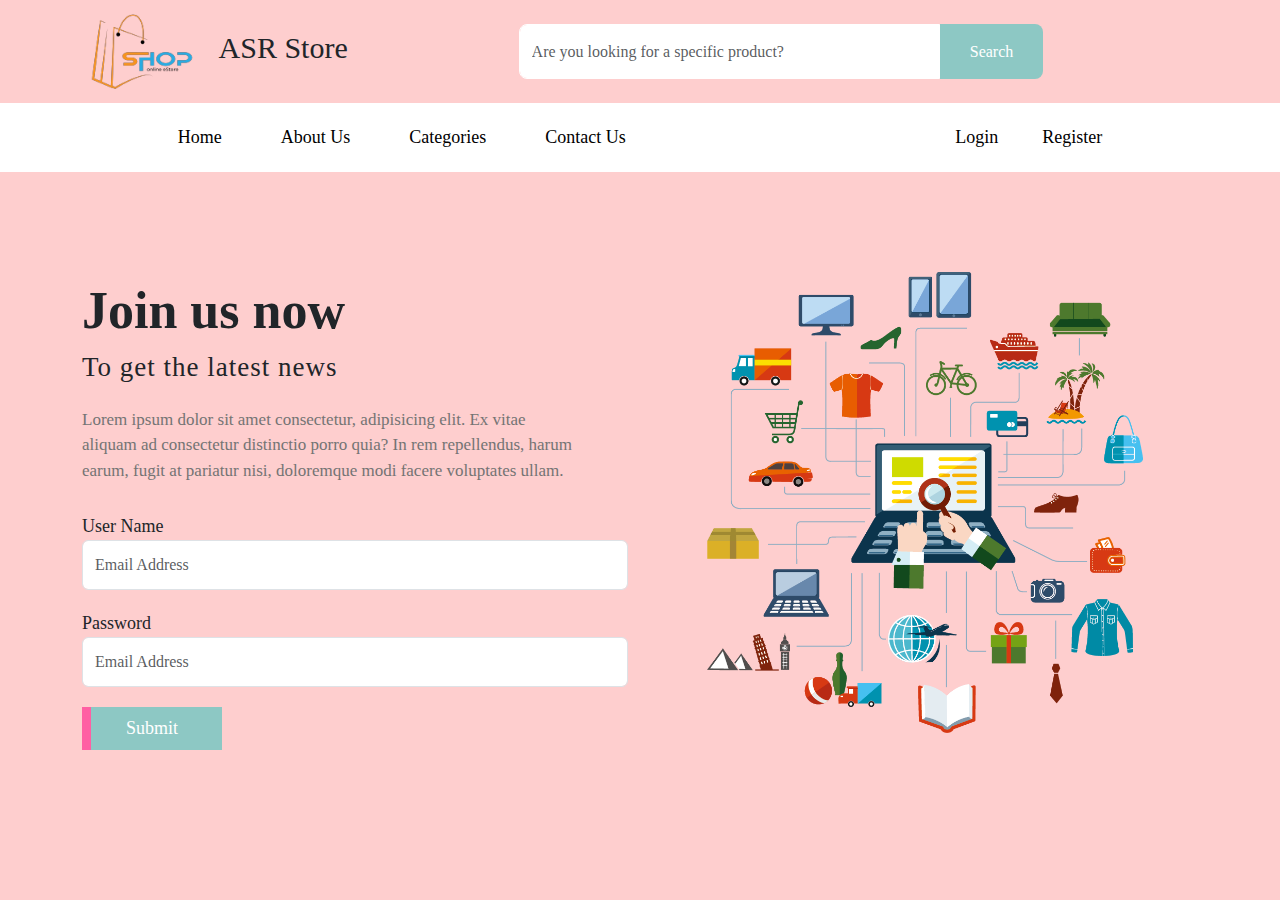
==== main.html @ 031ee0ed "first commit" ====
<!DOCTYPE html>
<html lang="en">
  <head>
    <meta charset="utf-8" />
    <meta name="viewport" content="width=device-width, initial-scale=1" />
    <title>Web Masters Task 1</title>
    <link
      href="https://cdn.jsdelivr.net/npm/bootstrap@5.3.3/dist/css/bootstrap.min.css"
      rel="stylesheet"
      integrity="sha384-QWTKZyjpPEjISv5WaRU9OFeRpok6YctnYmDr5pNlyT2bRjXh0JMhjY6hW+ALEwIH"
      crossorigin="anonymous"
    />
    <!-- // bootstrap icons -->
    <link
      rel="stylesheet"
      href="https://cdn.jsdelivr.net/npm/bootstrap-icons@1.11.3/font/bootstrap-icons.min.css"
    />
    <link rel="stylesheet" href="styles/style.css" />
  </head>
  <body>
    <!-- navbar  -->
    <div class="container">
      <div class="LogoHeader">
        <div class="Logo">
          <img
            src="./img/logo.png"
            alt="logo"
            width="{100}"
            height="{80}"
            class="img-fluid"
          />
          <span class="mx-2">ASR Store</span>
        </div>

        <form class="form">
          <input
            type="text"
            class="form-control formInput"
            placeholder="Are you looking for a specific product?"
          />
          <div class="searchBtn">Search</div>
        </form>
        <a href="#cartitems" class="cart">
          <i class="bi bi-cart4"></i>
        </a>
      </div>
    </div>
    <div class="NavbarContainer">
      <nav collapseOnSelect class="navbar navbar-expand-lg NavbarStyles">
        <a class="navbar-brand" href="#">ASR Store</a>
        <button
          class="navbar-toggler"
          type="button"
          data-toggle="collapse"
          data-target="#navbarNav"
          aria-controls="navbarNav"
          aria-expanded="false"
          aria-label="Toggle navigation"
        >
          <span class="navbar-toggler-icon"></span>
        </button>
        <div class="collapse navbar-collapse" id="navbarNav">
          <nav class="me-auto">
            <a class="Link" href="#"> Home </a>
            <a class="Link" href="#"> About Us </a>
            <a class="Link" href="#"> Categories </a>
            <a class="Link" href="#"> Contact Us </a>
          </nav>
          <nav class="loginbtns">
            <a class="LinkNoMargin" href="./login.html"> Login </a>
            <a class="LinkNoMargin" to="register"> Register </a>
          </nav>
        </div>
      </nav>
    </div>
    <div class="header">
      <div class="container">
        <Row class="row">
          <div class="col-md-6 InfoCard">
            <div class="topHead">YOU CAN NOT MISS IT</div>
            <div class="MainHead">Black Friday</div>
            <div class="BtmHead">UP TO 50% OFF</div>
            <div class="desc">
              Lorem ipsum dolor sit amet consectetur adipisicing elit.
              Voluptates repellendus minus alias, dolore pariatur sunt deserunt
            </div>
            <div class="btns d-flex">
              <div class="read">
                <span>Read More </span>
              </div>
              <div class="start">
                <span>Start Shopping</span>
              </div>
            </div>
          </div>
          <div class="col-md-6 ImageCard">
            <div class="img1">
              <img src="./img/home_01.png" alt="home_01" class="img-fluid" />
            </div>
            <div class="img2">
              <img src="./img/home_02.png" alt="home_02" class="img-fluid" />
            </div>
          </div>
        </Row>
      </div>
    </div>
    <!-- Products Section Start -->
    <div class="Products">
      <div class="container">
        <div class="topMemu">
          <div class="head">Shop Our Products</div>
          <form class="form">
            <input
              type="text"
              class="formInput form-control"
              placeholder="Are you looking for a specific product?"
            />
            <div class="searchBtn">Search</div>
          </form>
        </div>
        <div class="row ProdcutItem"></div>
      </div>

      <a href="#cartitems" class="cartComponent">
        <span class="cart-length">0</span>
        <i class="bi bi-basket2"></i>
      </a>
    </div>
    <div class="cartSection">
      <div class="container">
        <div class="head">Shopping Cart</div>
        <div class="row">
          <div class="col-md-8 row">
            <div class="col-md-2 BillHeader headers">Product Image</div>
            <div class="col-md-2 BillHeader headers">Product Name</div>
            <div class="col-md-2 BillHeader headers">Quantity</div>
            <div class="col-md-2 BillHeader headers">Price</div>
            <div class="col-md-2 BillHeader headers">Delete</div>
            <div class="cartitems" id="cartitems"></div>
          </div>
          <div class="col-md-4 Bill">
            <form>
              <input
                class="formcontrol form-control"
                type="text"
                placeholder="Coupon Code"
              />
              <button class="btn">Confirm</button>
            </form>
            <div class="d-flex justify-content-between mt-4">
              <div class="">Product Name</div>
              <div class="">Price</div>
            </div>
            <hr />
            <div class="bill-details"></div>
            <hr />
            <div class="d-flex justify-content-between">
              <div class="">discount</div>
              <div class="">0$</div>
            </div>
            <hr />
            <div class="d-flex justify-content-between">
              <div class="">Total Price</div>
              <div class="totalPrice"></div>
            </div>
          </div>
        </div>
      </div>
    </div>

    <!-- Products Section End -->

    <script src="./script/main.js"></script>
    <script
      src="https://cdn.jsdelivr.net/npm/bootstrap@5.3.3/dist/js/bootstrap.bundle.min.js"
      integrity="sha384-YvpcrYf0tY3lHB60NNkmXc5s9fDVZLESaAA55NDzOxhy9GkcIdslK1eN7N6jIeHz"
      crossorigin="anonymous"
    ></script>
  </body>
</html>
---- styles/style.css ----
@import url("https://fonts.googleapis.com/css2?family=Dancing+Script:wght@400..700&display=swap");
@import url("https://fonts.googleapis.com/css2?family=Amatic+SC:wght@700&display=swap");
@import url("https://fonts.googleapis.com/css2?family=Montserrat:ital,wght@0,100..900;1,100..900&display=swap");
body {
  background-color: #fecece;
  font-family: "Montserrat" !important;
  overflow-x: hidden !important;
}

.cartComponent {
  position: fixed;
  left: 100px;
  font-size: 27px;
  bottom: 50px;
  color: black;
  z-index: 100;
}
.cartComponent .cart-length {
  position: absolute;
  content: attr(cart-length);
  right: -15px;
  top: -5px;
  color: white;
  background-color: #ff0000;
  width: 25px;
  height: 25px;
  border-radius: 50%;
  font-size: 19px;
  line-height: 1.35;
  text-align: center;
}
@media (max-width: 992px) {
  .cartComponent {
    left: 28px;
  }
}

.LogoHeader {
  display: flex;
  justify-content: space-between;
  align-items: center;
  padding: 10px 0;
}
.LogoHeader .img-fluid {
  max-width: 40% !important;
}
.LogoHeader .Logo {
  font-size: 30px;
  font-family: "Amatic SC";
}
.LogoHeader .Logo span {
  display: inline-block;
}
.LogoHeader .form {
  display: flex;
  width: 47%;
}
.LogoHeader .form .formInput {
  border-radius: 0;
  border-top-left-radius: 8px;
  border-bottom-left-radius: 8px;
  border-color: white;
}
.LogoHeader .form .searchBtn {
  height: 55px;
  background-color: #8dc8c4;
  display: flex;
  align-items: center;
  justify-content: center;
  color: white;
  width: 130px;
  border-top-right-radius: 8px;
  color: white;
  border-bottom-right-radius: 8px;
  cursor: pointer;
  -webkit-user-select: none;
     -moz-user-select: none;
          user-select: none;
}
.LogoHeader .cart {
  font-size: 27px;
  position: relative;
  color: black;
}
@media (max-width: 992px) {
  .LogoHeader .form {
    display: none;
  }
  .LogoHeader .cart {
    left: -10px;
  }
}

.NavbarContainer {
  background-color: white;
  padding: 8px 0;
}
.NavbarContainer .navbar-brand {
  display: none;
}
.NavbarContainer .active {
  background-color: red;
}
.NavbarContainer .Link,
.NavbarContainer .LinkNoMargin {
  font-size: 18px;
  display: inline-block;
  font-weight: 500;
  color: black;
  text-decoration: none;
  padding: 5px;
}
.NavbarContainer .Link {
  margin-right: 45px;
}
.NavbarContainer .LinkNoMargin {
  margin-left: 30px;
}
.NavbarContainer .NavbarStyles {
  max-width: 73%;
  margin: auto auto;
}
@media (max-width: 992px) {
  .NavbarContainer .NavbarStyles {
    max-width: 92%;
  }
  .NavbarContainer .navbar-brand {
    display: block;
  }
}

.header {
  margin-top: 100px;
}
.header .container {
  max-width: 1600px;
}
.header .topHead {
  font-size: 39px;
  letter-spacing: 4px;
}
.header .MainHead {
  font-size: 158px;
  font-family: "Dancing Script";
  position: relative;
  color: white;
  margin-top: -30px;
  font-weight: bold;
}
.header .MainHead span {
  position: relative;
  display: block;
}
.header .MainHead::before {
  position: absolute;
  content: "";
  width: 100%;
  height: 66%;
  top: 50%;
  left: -45px;
  transform: translateY(-50%);
  -webkit-clip-path: polygon(0 0, 100% 0, 99% 100%, 2% 100%);
          clip-path: polygon(0 0, 100% 0, 99% 100%, 2% 100%);
  background-color: #ff5fa3;
  z-index: -1;
}
.header .BtmHead {
  background-color: #8dc8c4;
  font-size: 43px;
  -webkit-clip-path: polygon(3% 0, 100% 0, 99% 100%, 0 100%);
          clip-path: polygon(3% 0, 100% 0, 99% 100%, 0 100%);
  margin-top: -41px;
  width: -moz-fit-content;
  width: fit-content;
  padding: 0px 23px;
}
.header .desc {
  font-size: 20px;
  font-weight: 300;
  margin-top: 20px;
}
.header .read,
.header .start {
  padding: 7px 18px;
  -webkit-user-select: none;
     -moz-user-select: none;
          user-select: none;
  color: black;
  margin-top: 25px;
  font-size: 19px;
  border-radius: 8px;
  position: relative;
  overflow: hidden;
  transition: 0.3s;
  user-select: none;
  cursor: pointer;
}
.header .read span,
.header .start span {
  position: relative;
  z-index: 1;
}
.header .read::before, .header .read::after,
.header .start::before,
.header .start::after {
  position: absolute;
  content: "";
  transition: 0.3s;
  width: 100%;
  height: 100%;
  z-index: 0;
}
.header .read:hover::before,
.header .start:hover::before {
  top: 0;
}
.header .read:hover::after,
.header .start:hover::after {
  left: 0;
}
.header .read {
  background-color: white;
  margin-right: 20px;
}
.header .read::after {
  background-color: #ff5fa3;
  left: 100%;
  top: 0;
}
.header .start {
  border: 2px solid black;
}
.header .start::before {
  background-color: #8dc8c4;
  top: 100%;
  left: 0;
}
.header .ImageCard {
  display: flex;
}
.header .ImageCard .img1,
.header .ImageCard .img2 {
  width: 50%;
  position: relative;
  display: flex;
  align-items: center;
  justify-content: center;
}
.header .ImageCard .img1 img,
.header .ImageCard .img2 img {
  position: relative;
  z-index: 3;
}
.header .ImageCard .img1::before, .header .ImageCard .img1::after,
.header .ImageCard .img2::before,
.header .ImageCard .img2::after {
  position: absolute;
  content: "";
  left: 50%;
  top: 50%;
  transform: translate(-50%, -50%);
  border-radius: 50%;
}
.header .ImageCard .img2::before {
  background-color: #81b8b4;
  width: 480px;
  height: 480px;
  z-index: 1;
}
.header .ImageCard .img1::before {
  background-color: #8dc8c4;
  height: 340px;
  width: 340px;
  z-index: 2;
}
@media (max-width: 1600px) {
  .header .MainHead {
    font-size: 135px;
  }
  .header .BtmHead {
    margin-top: -35px;
  }
}
@media (max-width: 1400px) {
  .header .MainHead {
    font-size: 114px;
  }
  .header .BtmHead {
    margin-top: -30px;
  }
}
@media (max-width: 1200px) {
  .header .topHead {
    font-size: 33px;
  }
  .header .MainHead {
    font-size: 92px;
    margin-top: -14px;
  }
  .header .BtmHead {
    margin-top: -24px;
  }
  .header .ImageCard .img1::before {
    height: 330px;
    width: 330px;
  }
  .header .ImageCard .img2::before {
    height: 300px;
    width: 300px;
  }
}
@media (max-width: 767px) {
  .header {
    margin-top: 40px;
  }
  .header .topHead {
    font-size: 26px;
  }
  .header .MainHead {
    font-size: 77px;
  }
  .header .MainHead::before {
    left: -26px;
  }
  .header .BtmHead {
    font-size: 30px;
    margin-top: -21px;
  }
  .header .ImageCard {
    margin-top: 35px;
  }
  .header .ImageCard .img1::before {
    height: 210px;
    width: 210px;
  }
  .header .ImageCard .img2::before {
    width: 204px;
    height: 204px;
    background-color: #ff5fa3;
  }
}

.Products {
  background-color: white;
  padding: 40px 5px;
  margin-top: 50px;
}
.Products .container {
  max-width: 1600px;
}
.Products .topMemu {
  display: flex;
  justify-content: space-between;
  padding-top: 40px;
}
.Products .topMemu .head {
  font-size: 33px;
}
.Products .topMemu .form {
  display: flex;
  width: 33%;
}
.Products .topMemu .formInput {
  border-radius: 0;
  border-top-left-radius: 8px;
  border-bottom-left-radius: 8px;
}
.Products .topMemu .searchBtn {
  background-color: #ff5fa3;
  height: 55px;
  display: flex;
  align-items: center;
  justify-content: center;
  width: 110px;
  border-top-right-radius: 8px;
  color: white;
  border-bottom-right-radius: 8px;
  cursor: pointer;
  -webkit-user-select: none;
     -moz-user-select: none;
          user-select: none;
}
.Products .row {
  margin-top: 30px;
}
.Products .product-card {
  margin: 10px auto;
  border: 1px solid #eee;
  border-radius: 8px;
  width: calc(20% - 20px);
  padding: 20px 10px;
  text-align: center;
}
.Products .product-card .img-container {
  height: 300px;
  display: flex;
  align-items: center;
  justify-content: center;
  margin-top: 15px;
}
.Products .product-card .fav {
  display: flex;
  justify-content: space-between;
}
.Products .product-card .bi-heart-fill {
  font-size: 20px;
}
.Products .product-card .bi-heart-fill,
.Products .product-card .discount {
  cursor: pointer;
  -webkit-user-select: none;
     -moz-user-select: none;
          user-select: none;
}
.Products .product-card .discount {
  border: 1px solid #e9e9e9;
  padding: 4px 13px;
  border-radius: 5px;
}
.Products .product-card .product-name {
  font-size: 19px;
  font-weight: 600;
  margin-top: 10px;
}
.Products .product-card .product-rates {
  width: 70%;
  margin: 5px auto;
}
.Products .product-card .product-rates .star {
  color: #ffb300;
  margin-right: 5px;
}
.Products .product-card .product-price {
  font-weight: 600;
}
.Products .product-card .add-btn {
  border: 1px solid #e9e9e9;
  padding: 4px 13px;
  border-radius: 5px;
  -webkit-user-select: none;
     -moz-user-select: none;
          user-select: none;
  cursor: pointer;
}
@media (max-width: 1400px) {
  .Products .product-card {
    width: calc(25% - 20px);
  }
}
@media (max-width: 1200px) {
  .Products .product-card {
    width: calc(33.3333333333% - 20px);
  }
}
@media (max-width: 992px) {
  .Products .product-card {
    width: calc(50% - 20px);
  }
}
@media (max-width: 767px) {
  .Products .product-card {
    width: calc(100% - 20px);
  }
  .Products .topMemu {
    display: block;
  }
  .Products .topMemu .form {
    width: 100%;
    margin-top: 20px;
  }
}

.cartSection {
  padding: 40px 5px;
}
.cartSection .head {
  font-size: 2.1rem;
  text-align: center;
  margin-bottom: 20px;
}
.cartSection .headers {
  background-color: #8dc8c4;
}
.cartSection .cartitems {
  padding: 0;
}
.cartSection .Product-Card {
  display: flex;
  align-items: center;
  background-color: white;
  border-bottom: 1px solid #ff5fa3;
  padding: 10px 0;
}
.cartSection .Product-Card .dlt-btn {
  color: red;
  font-size: 20px;
  cursor: pointer;
}
.cartSection .card-content,
.cartSection .BillHeader {
  width: 20%;
  text-align: center;
}
.cartSection .BillHeader {
  padding: 10px;
  color: white;
  font-weight: 500;
}
.cartSection .card-content .img-fluid {
  width: 56px;
  height: 56px;
}
.cartSection .Bill {
  font-weight: 500;
}
.cartSection .Bill form {
  display: flex;
}
.cartSection .Bill form .formcontrol {
  border-radius: 0;
  border-top-left-radius: 8px;
  border-bottom-left-radius: 8px;
  border-color: white;
  height: 50px;
}
.cartSection .Bill form .btn {
  border-radius: 0;
  border-top-right-radius: 8px;
  border-bottom-right-radius: 8px;
  background-color: #8dc8c4;
  color: white;
  border-color: #8dc8c4;
}
@media (max-width: 992px) {
  .cartSection .container {
    max-width: 100%;
  }
  .cartSection .row {
    margin: auto;
    padding: 0px;
  }
  .cartSection .Bill {
    margin-top: 30px;
    padding: 0;
  }
}
@media (max-width: 767px) {
  .cartSection .card-content,
  .cartSection .BillHeader {
    font-size: 14px;
  }
}

.FormContainer {
  margin-top: 100px;
}
.FormContainer .head {
  font-size: 52px;
  font-weight: 700;
}
.FormContainer .sub-head {
  font-size: 27px;
  margin-top: -3px;
  letter-spacing: 1px;
}
.FormContainer .info {
  color: #747474;
  font-size: 17px;
  margin-top: 19px;
  width: 90%;
}
.FormContainer form {
  margin-top: 30px;
}
.FormContainer form .lable {
  font-size: 18px;
  font-weight: 500;
}
.FormContainer form .form-control {
  height: 50px;
  margin-bottom: 20px;
}
.FormContainer form .submit {
  background-color: #8dc8c4;
  border: none;
  width: 140px;
  border-radius: 0;
  padding: 8px 0;
  font-size: 18px;
  position: relative;
  color: white;
}
.FormContainer form .submit::before {
  position: absolute;
  content: "";
  background-color: #ff5fa3;
  width: 9px;
  height: 100%;
  left: 0;
  top: 0;
}
.FormContainer .img-fluid {
  max-width: 80%;
  display: block;
  margin: auto;
}/*# sourceMappingURL=style.css.map */
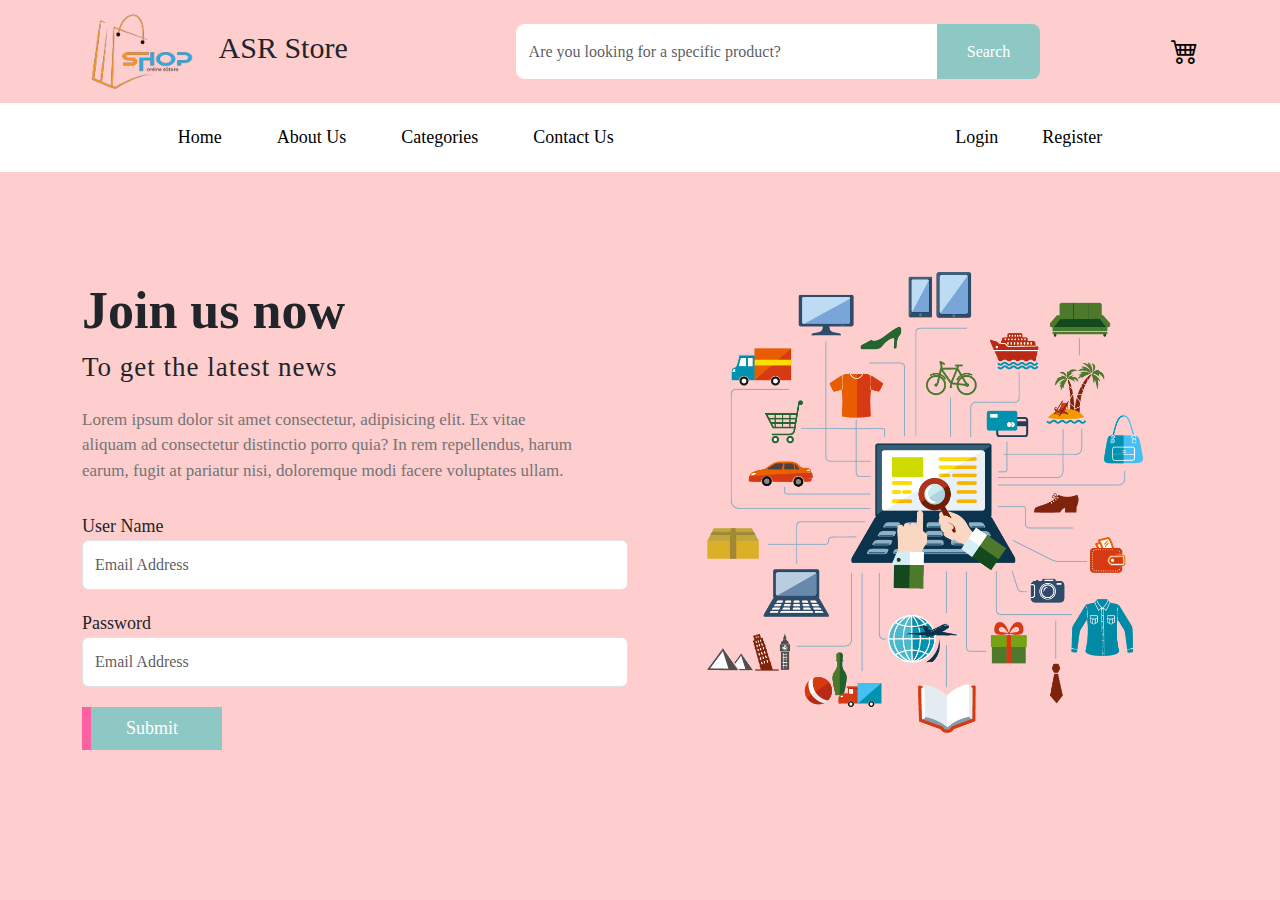
==== commit 382e6732: "enhance" ====
--- a/main.html
+++ b/main.html
@@ -46,13 +46,13 @@
       </div>
     </div>
     <div class="NavbarContainer">
-      <nav collapseOnSelect class="navbar navbar-expand-lg NavbarStyles">
+      <nav class="navbar navbar-expand-lg NavbarStyles">
         <a class="navbar-brand" href="#">ASR Store</a>
         <button
           class="navbar-toggler"
           type="button"
-          data-toggle="collapse"
-          data-target="#navbarNav"
+          data-bs-toggle="collapse"
+          data-bs-target="#navbarNav"
           aria-controls="navbarNav"
           aria-expanded="false"
           aria-label="Toggle navigation"
@@ -176,5 +176,15 @@
       integrity="sha384-YvpcrYf0tY3lHB60NNkmXc5s9fDVZLESaAA55NDzOxhy9GkcIdslK1eN7N6jIeHz"
       crossorigin="anonymous"
     ></script>
+    <script
+      src="https://cdn.jsdelivr.net/npm/@popperjs/core@2.11.8/dist/umd/popper.min.js"
+      integrity="sha384-I7E8VVD/ismYTF4hNIPjVp/Zjvgyol6VFvRkX/vR+Vc4jQkC+hVqc2pM8ODewa9r"
+      crossorigin="anonymous"
+    ></script>
+    <script
+      src="https://cdn.jsdelivr.net/npm/bootstrap@5.3.3/dist/js/bootstrap.min.js"
+      integrity="sha384-0pUGZvbkm6XF6gxjEnlmuGrJXVbNuzT9qBBavbLwCsOGabYfZo0T0to5eqruptLy"
+      crossorigin="anonymous"
+    ></script>
   </body>
 </html>
--- a/styles/style.css
+++ b/styles/style.css
@@ -126,6 +126,9 @@
   }
   .NavbarContainer .navbar-brand {
     display: block;
+  }
+  .NavbarContainer .LinkNoMargin {
+    margin-left: 0;
   }
 }
 
